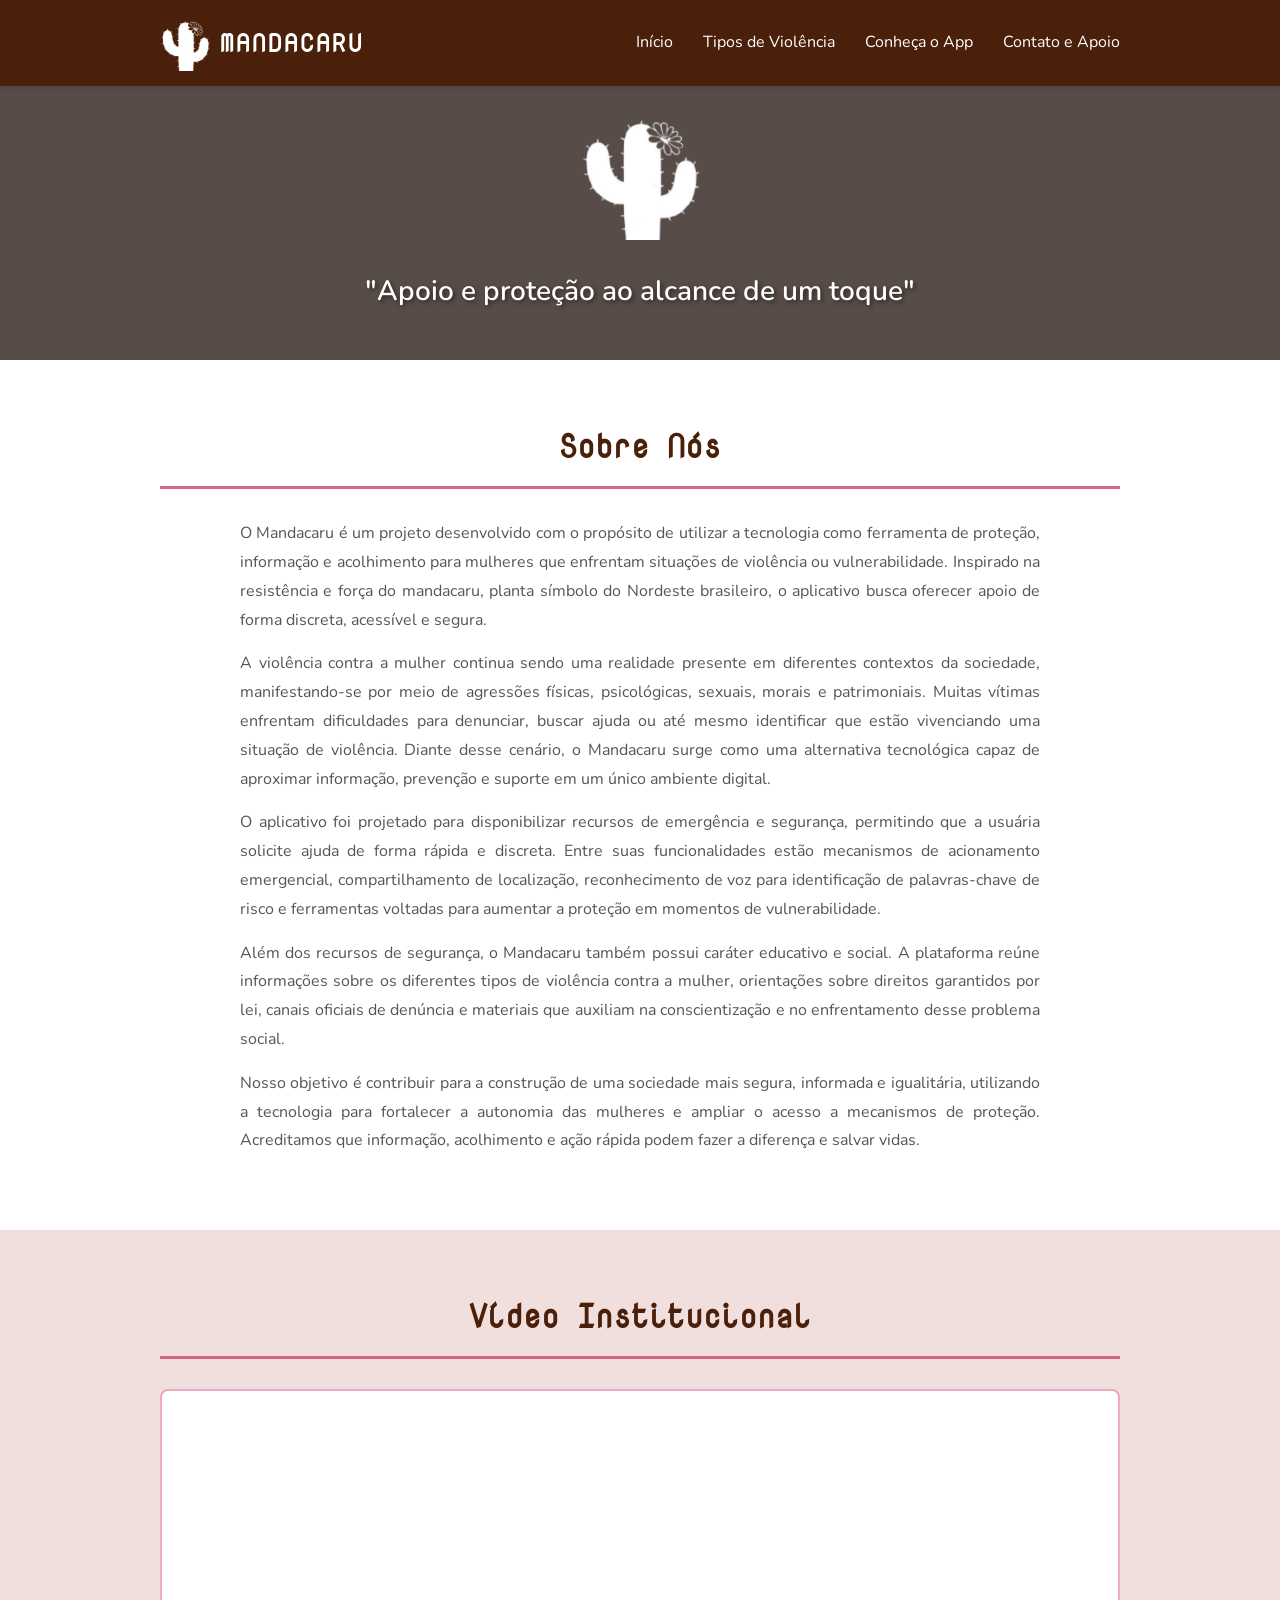
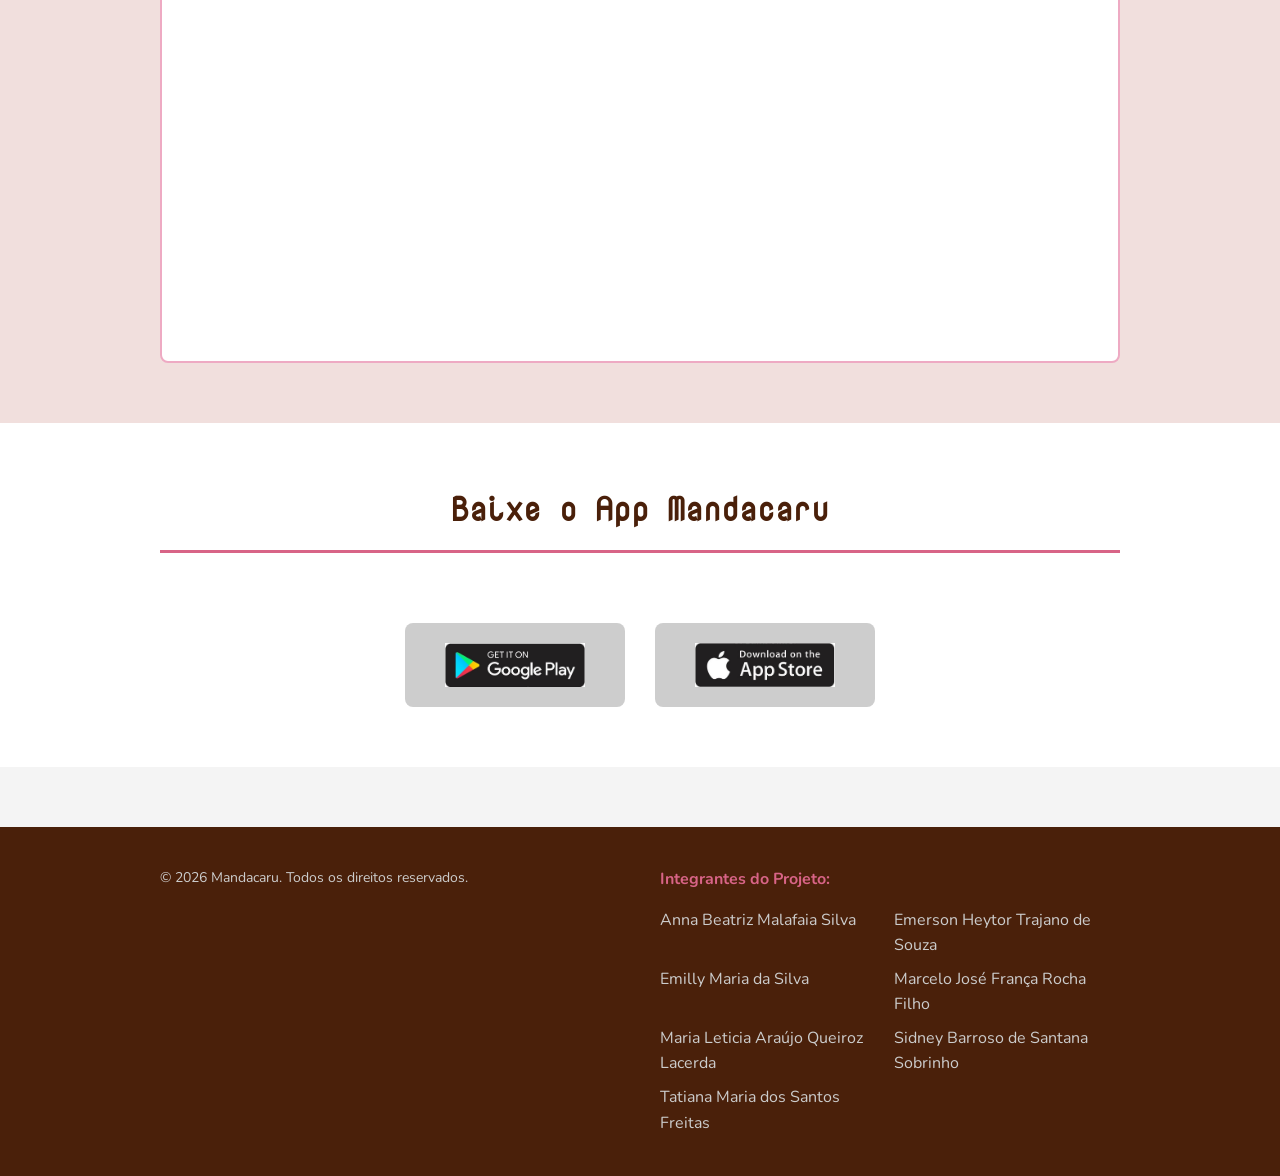
==== index.html @ ad66a583 "Add files via upload" ====
<!DOCTYPE html>
<html lang="pt-BR">
<head>
    <meta charset="UTF-8">
    <meta name="viewport" content="width=device-width, initial-scale=1.0">
    <title>Mandacaru - Apoio e Proteção para Mulheres</title>
    <link rel="stylesheet" href="style.css">
    <link rel="preconnect" href="https://fonts.googleapis.com">
    <link rel="preconnect" href="https://fonts.gstatic.com" crossorigin>
    <link href="https://fonts.googleapis.com/css2?family=Nova+Mono&family=Nunito:wght@300;400;600;700&display=swap" rel="stylesheet">
</head>
<body>
    <header class="cabecalho">
        <div class="container-cabecalho">
            <div class="logo-area">
                <img src="img/logo-mandacaru-branco.png" alt="Logo Mandacaru" class="logo-imagem">
                <h1 class="nome-projeto">Mandacaru</h1>
            </div>
            <nav class="menu-navegacao">
                <ul class="lista-menu">
                    <li><a href="index.html" class="link-menu">Início</a></li>
                    <li><a href="tipos-violencia.html" class="link-menu">Tipos de Violência</a></li>
                    <li><a href="conheca-app.html" class="link-menu">Conheça o App</a></li>
                    <li><a href="contato.html" class="link-menu">Contato e Apoio</a></li>
                </ul>
            </nav>
        </div>
    </header>

    <section class="banner" id="inicio">
        <div class="camada-escura"></div>
        <div class="conteudo-banner">
            <img src="img/logo-mandacaru-branco.png" alt="Logo Mandacaru" class="logo-banner">
            <h2 class="slogan">"Apoio e proteção ao alcance de um toque"</h2>
        </div>
    </section>

    <section class="sobre-nos" id="sobre">
        <div class="container">
            <h2 class="titulo-secao">Sobre Nós</h2>
            <div class="conteudo-sobre">
                <p>O Mandacaru é um projeto desenvolvido com o propósito de utilizar a tecnologia como ferramenta de proteção, informação e acolhimento para mulheres que enfrentam situações de violência ou vulnerabilidade. Inspirado na resistência e força do mandacaru, planta símbolo do Nordeste brasileiro, o aplicativo busca oferecer apoio de forma discreta, acessível e segura.</p>
                <p>A violência contra a mulher continua sendo uma realidade presente em diferentes contextos da sociedade, manifestando-se por meio de agressões físicas, psicológicas, sexuais, morais e patrimoniais. Muitas vítimas enfrentam dificuldades para denunciar, buscar ajuda ou até mesmo identificar que estão vivenciando uma situação de violência. Diante desse cenário, o Mandacaru surge como uma alternativa tecnológica capaz de aproximar informação, prevenção e suporte em um único ambiente digital.</p>
                <p>O aplicativo foi projetado para disponibilizar recursos de emergência e segurança, permitindo que a usuária solicite ajuda de forma rápida e discreta. Entre suas funcionalidades estão mecanismos de acionamento emergencial, compartilhamento de localização, reconhecimento de voz para identificação de palavras-chave de risco e ferramentas voltadas para aumentar a proteção em momentos de vulnerabilidade.</p>
                <p>Além dos recursos de segurança, o Mandacaru também possui caráter educativo e social. A plataforma reúne informações sobre os diferentes tipos de violência contra a mulher, orientações sobre direitos garantidos por lei, canais oficiais de denúncia e materiais que auxiliam na conscientização e no enfrentamento desse problema social.</p>
                <p>Nosso objetivo é contribuir para a construção de uma sociedade mais segura, informada e igualitária, utilizando a tecnologia para fortalecer a autonomia das mulheres e ampliar o acesso a mecanismos de proteção. Acreditamos que informação, acolhimento e ação rápida podem fazer a diferença e salvar vidas.</p>
            </div>
        </div>
    </section>

    <section class="secao-video" id="video">
        <div class="container">
            <h2 class="titulo-secao">Vídeo Institucional</h2>
            <div class="area-video">
                <iframe
                    width="100%"
                    height="450"
                    src="https://www.youtube.com/embed/T7Qa1nGth60"
                    title="Vídeo Institucional Mandacaru"
                    frameborder="0"
                    allow="accelerometer; autoplay; clipboard-write; encrypted-media; gyroscope; picture-in-picture"
                    allowfullscreen>
                </iframe>
            </div>
        </div>
    </section>

    <section class="secao-download" id="download">
        <div class="container">
            <h2 class="titulo-secao">Baixe o App Mandacaru</h2>
            <div class="botoes-download">
                <button class="botao-download botao-play-store">
                    <img class="icone-app" src="img/play-store.jpg">
                </button>
                <button class="botao-download botao-app-store">
                    <img class="icone-app" src="img/app-store.jpg">
                </button>
            </div>
        </div>
    </section>


    <footer class="rodape" id="contato">
        <div class="container-rodape">
            <div class="info-copyright">
                <p>&copy; 2026 Mandacaru. Todos os direitos reservados.</p>
            </div>
            <div class="integrantes">
                <h3>Integrantes do Projeto:</h3>
                <ul class="lista-integrantes">
                    <li>Anna Beatriz Malafaia Silva</li>
                    <li>Emerson Heytor Trajano de Souza</li>
                    <li>Emilly Maria da Silva</li>
                    <li>Marcelo José França Rocha Filho</li>
                    <li>Maria Leticia Araújo Queiroz Lacerda</li>
                    <li>Sidney Barroso de Santana Sobrinho</li>
                    <li>Tatiana Maria dos Santos Freitas</li>
                </ul>
            </div>
        </div>
    </footer>

</body>
</html>
---- style.css ----
/* 1. VARIÁVEIS E RESET */

:root {
    /* Paleta de cores simplificada */
    --cor-escura: #4A200A;
    --cor-rosa: #D86487;
    --cor-rosa-clara: #EEAAC3;
    --cor-fundo-claro: #F1DFDD;
    --cor-roxa: #76172C;
    
    /* Fontes */
    --fonte-titulo: 'Nova Mono', monospace;
    --fonte-texto: 'Nunito', sans-serif;
}

* {
    margin: 0;
    padding: 0;
    box-sizing: border-box;
}

body {
    font-family: var(--fonte-texto);
    line-height: 1.6;
    color: #333;
    background-color: #f4f4f4;
}

.container {
    max-width: 1000px;
    margin: 0 auto;
    padding: 0 20px;
}

/* 2. CABEÇALHO */

.cabecalho {
    background-color: var(--cor-escura);
    padding: 15px 0;
    position: fixed;
    width: 100%;
    top: 0;
    z-index: 100;
    box-shadow: 0 2px 5px rgba(0, 0, 0, 0.1);
}

.container-cabecalho {
    max-width: 1000px;
    margin: 0 auto;
    padding: 0 20px;
    display: flex;
    justify-content: space-between;
    align-items: center;
    flex-wrap: wrap;
    gap: 15px;
}

.logo-area {
    display: flex;
    align-items: center;
    gap: 10px;
}

.logo-imagem {
    width: 50px;
    height: auto;
}

.nome-projeto {
    color: #fff;
    font-size: 24px;
    font-family: var(--fonte-titulo);
    text-transform: uppercase;
    letter-spacing: 3px;
}

.menu-navegacao {
    flex: 1;
    min-width: 300px;
}

.lista-menu {
    list-style: none;
    display: flex;
    gap: 30px;
    flex-wrap: wrap;
    justify-content: flex-end;
}

.link-menu {
    color: #fff;
    text-decoration: none;
    font-size: 16px;
    transition: 0.3s ease;
    border-bottom: 2px solid transparent;
    padding-bottom: 5px;
}

.link-menu:hover {
    color: var(--cor-rosa);
    border-bottom: 2px solid var(--cor-rosa);
}

/* 3. BANNERS */

.banner{
    margin-top: 60px;
    background: url('img/banner-mandacaru2.png');
    background-size: cover;
    background-position: center;
    display: flex;
    align-items: center;
    justify-content: center;
    position: relative;
    height: 300px;
}

.camada-escura {
    position: absolute;
    top: 0;
    left: 0;
    width: 100%;
    height: 100%;
    background-color: rgba(26, 9, 3, 0.712);
}

.conteudo-banner {
    position: relative;
    z-index: 2;
    text-align: center;
    color: #fff;
}

.logo-banner {
    width: 120px;
    margin-bottom: 20px;
}

.slogan {
    font-size: 28px;
    font-weight: 600;
    font-family: var(--fonte-texto);
    text-shadow: 2px 2px 4px rgba(0, 0, 0, 0.5);
}

/* 4. SEÇÕES GERAIS */

.sobre-nos,
.secao-o-que-eh,
.secao-download,
.secao-demonstracao,
.secao-comparacao {
    background-color: #fff;
    padding: 60px 20px;
}

.secao-video,
.secao-funcionalidades {
    background-color: var(--cor-fundo-claro);
    padding: 60px 20px;
}

.secao-cards {
    background-color: #fff;
    padding: 60px 20px;
}

.secao-saiba-mais {
    background-color: var(--cor-fundo-claro);
    padding: 60px 20px;
}

.secao-impacto-final {
    background: linear-gradient(135deg, var(--cor-escura) 0%, var(--cor-roxa) 100%);
    padding: 60px 20px;
}


.titulo-secao,
.titulo-secao-conheca,
.secao-saiba-mais h2 {
    color: var(--cor-escura);
    font-size: 32px;
    text-align: center;
    margin-bottom: 30px;
    font-family: var(--fonte-titulo);
}

.secao-titulo h1 {
    font-size: 48px;
    margin-bottom: 15px;
    text-align: center;
    font-family: var(--fonte-titulo);
    color: var(--cor-fundo-claro);
}

.secao-titulo {
    background: linear-gradient(135deg, var(--cor-escura) 0%, var(--cor-roxa) 100%);
    color: #fff;
    padding: 140px 20px 60px 20px;
    text-align: center;
}

.secao-titulo p {
    font-size: 18px;
    opacity: 0.9;
}

.titulo-secao {
    border-bottom: 3px solid var(--cor-rosa);
    padding-bottom: 15px;
    display: inline-block;
    width: 100%;
}


.conteudo-sobre,
.conteudo-o-que-eh {
    max-width: 800px;
    margin: 0 auto;
}

.conteudo-sobre p,
.texto-descritivo {
    color: #555;
    margin-bottom: 15px;
    text-align: justify;
    font-size: 16px;
    line-height: 1.8;
}

.area-video {
    background-color: #fff;
    border: 2px solid var(--cor-rosa-clara);
    border-radius: 8px;
    padding: 60px 20px;
    text-align: center;
    min-height: 300px;
    display: flex;
    align-items: center;
    justify-content: center;
}

.area-video p {
    color: var(--cor-escura);
    font-size: 18px;
    font-weight: bold;
}

/* 5. CARDS */
.grid-cards,
.grid-funcionalidades {
    display: grid;
    grid-template-columns: repeat(auto-fit, minmax(280px, 1fr));
    gap: 30px;
    margin-top: 40px;
}

.card {
    background-color: #fff;
    border-radius: 12px;
    box-shadow: 0 2px 8px rgba(0, 0, 0, 0.1);
    transition: transform 0.3s ease, box-shadow 0.3s ease;
    cursor: pointer;
    overflow: hidden;
    position: relative;
}

.card-funcionalidade {
    background-color: #fff;
    border-radius: 12px;
    box-shadow: 0 2px 8px rgba(0, 0, 0, 0.1);
    padding: 30px 20px;
    text-align: center;
}

.card:hover {
    transform: translateY(-8px);
    box-shadow: 0 8px 16px rgba(0, 0, 0, 0.15);
}

.card-imagem-container {
    position: relative;
    width: 100%;
    height: 200px;
    overflow: hidden;
    background-color: var(--cor-fundo-claro);
}

.card-imagem {
    width: 100%;
    height: 100%;
    object-fit: cover;
    transition: filter 0.3s ease;
}

.card-overlay {
    position: absolute;
    top: 0;
    left: 0;
    width: 100%;
    height: 100%;
    background-color: rgba(74, 32, 10, 0.6);
    opacity: 0;
    transition: opacity 0.3s ease;
    display: flex;
    align-items: center;
    justify-content: center;
}

.card-descricao {
    color: #fff;
    font-size: 14px;
    padding: 15px;
    text-align: center;
    opacity: 0;
    transition: opacity 0.3s ease;
}

.card:hover .card-overlay,
.card:hover .card-descricao {
    opacity: 1;
}

.card:hover .card-imagem {
    filter: brightness(0.5);
}

.card-conteudo {
    padding: 20px;
    background-color: #fff;
}

.card-titulo,
.titulo-funcionalidade,
.titulo-etapa {
    color: var(--cor-escura);
    font-size: 20px;
    font-weight: 700;
    margin: 0 0 15px 0;
    font-family: var(--fonte-titulo);
}

.titulo-funcionalidade {
    font-size: 18px;
}

.icone-funcionalidade {
    font-size: 48px;
    margin-bottom: 15px;
}

.descricao-funcionalidade {
    color: #666;
    font-size: 14px;
    line-height: 1.6;
}

/* 6. TABELAS */

.tabela-comparativa-wrapper {
    margin-top: 40px;
    overflow-x: auto;
}

.tabela-comparativa {
    width: 100%;
    border-collapse: collapse;
    background-color: #fff;
    box-shadow: 0 2px 8px rgba(0, 0, 0, 0.1);
    border-radius: 8px;
    overflow: hidden;
}

.tabela-comparativa thead {
    background-color: var(--cor-escura);
    color: #fff;
}

.tabela-comparativa th {
    padding: 15px;
    text-align: center;
    font-weight: 700;
    color: #fff;
}

.tabela-comparativa tbody tr {
    border-bottom: 1px solid var(--cor-rosa-clara);
}


.tabela-comparativa td {
    padding: 15px;
    text-align: center;
}

.coluna-recurso,
.recurso-nome {
    text-align: left;
    color: var(--cor-escura);
    font-weight: 600;
}

.coluna-versao {
    width: 25%;
    color: var(--cor-escura);
    font-weight: 700;
}

.recurso-check {
    color: #27ae60;
    font-weight: bold;
    font-size: 18px;
}

.recurso-x {
    color: #e74c3c;
    font-weight: bold;
    font-size: 18px;
}

/* 7. COMPONENTES ESPECIAIS */
.secao-telas-app {
    background-color: var(--cor-fundo-claro);
    padding: 60px 20px;
}


.bloco-tela {
    display: flex;
    align-items: center;
    justify-content: space-between;
    gap: 40px;
    margin-bottom: 50px;
    background-color: #fff;
    border-radius: 12px;
    overflow: hidden;
    box-shadow: 0 4px 12px rgba(0, 0, 0, 0.1);
    padding: 40px;
}


.bloco-tela-imagem-esquerda {
    flex-direction: row;
}


.bloco-tela-imagem-direita {
    flex-direction: row-reverse;
}


.bloco-tela-imagem {
    flex: 1;
    min-width: 200px;
    display: flex;
    justify-content: center;
    align-items: center;
}

.imagem-tela {
    max-width: 50%;
    height: auto;
    border-radius: 8px;
    box-shadow: 0 2px 8px rgba(0, 0, 0, 0.15);
}


.bloco-tela-conteudo {
    flex: 1;
    min-width: 250px;
}


.titulo-bloco-tela {
    color: var(--cor-escura);
    font-size: 28px;
    font-weight: 700;
    margin-bottom: 15px;
    font-family: var(--fonte-titulo);
}

.texto-bloco-tela {
    color: #555;
    font-size: 16px;
    line-height: 1.8;
    text-align: justify;
    font-family: var(--fonte-texto);
}


.links-externos {
    display: flex;
    flex-wrap: wrap;
    justify-content: center;
    gap: 25px;
    max-width: 900px;
    margin: 0 auto;
}

.link-btn {
    width: 250px;
    background-color: var(--cor-rosa);
    color: white;
    text-decoration: none;
    padding: 20px;
    border-radius: 12px;
    text-align: center;
    font-family: var(--fonte-texto);
    font-weight: bold;
    box-shadow: 0 3px 8px rgba(0, 0, 0, 0.15);
    transition: 0.3s;
}

.link-btn:hover {
    background-color: var(--cor-roxa);
    transform: translateY(-5px);
}


.conteudo-impacto {
    max-width: 700px;
    margin: 0 auto;
    text-align: center;
}

.texto-impacto {
    color: #fff;
    font-size: 18px;
    line-height: 1.8;
    margin-bottom: 30px;
}

.botao-impacto {
    display: inline-block;
    padding: 15px 40px;
    background-color: var(--cor-rosa);
    color: #fff;
    text-decoration: none;
    border-radius: 8px;
    font-weight: 600;
    transition: 0.3s;
}

.botao-impacto:hover {
    background-color: var(--cor-roxa);
    transform: translateY(-3px);
}


.botoes-download {
    display: flex;
    gap: 30px;
    justify-content: center;
    flex-wrap: wrap;
    margin-top: 40px;
}

.botao-download {
    padding: 20px 40px;
    font-size: 18px;
    border: none;
    border-radius: 8px;
    cursor: pointer;
    display: flex;
    flex-direction: column;
    align-items: center;
    gap: 10px;
    transition: 0.3s;
    color: #fff;
    font-weight: bold;
    background-color: rgba(0, 0, 0, 0.196);
}

.botao-download:hover {
    transform: translateY(-5px);
    box-shadow: 0 8px 15px rgba(0, 0, 0, 0.2);
    background-color: var(--cor-rosa);
}

.icone-app {
    width: 140px;
    height: auto;
    display: block;
}

/* 8. COMPONENTES ESPECIAIS (FORMULÁRIO E CANAIS) */
.secao-formulario {
    background-color: var(--cor-fundo-claro);
    padding: 60px 20px;
}

.formulario-contato {
    max-width: 600px;
    margin: 40px auto 0;
    background-color: #fff;
    padding: 40px;
    border-radius: 12px;
    box-shadow: 0 2px 8px rgba(0, 0, 0, 0.1);
}

.grupo-form {
    margin-bottom: 25px;
    display: flex;
    flex-direction: column;
}

.label-form {
    color: var(--cor-escura);
    font-weight: 600;
    margin-bottom: 8px;
    font-size: 14px;
    font-family: var(--fonte-texto);
}

.campo-input {
    padding: 12px 15px;
    border: 2px solid var(--cor-rosa-clara);
    border-radius: 8px;
    font-family: var(--fonte-texto);
    font-size: 14px;
    color: #333;
    transition: border-color 0.3s ease;
}

.campo-input:focus {
    outline: none;
    border-color: var(--cor-rosa);
    background-color: #fafafa;
}

.campo-textarea {
    padding: 12px 15px;
    border: 2px solid var(--cor-rosa-clara);
    border-radius: 8px;
    font-family: var(--fonte-texto);
    font-size: 14px;
    color: #333;
    resize: vertical;
    transition: border-color 0.3s ease;
}

.campo-textarea:focus {
    outline: none;
    border-color: var(--cor-rosa);
    background-color: #fafafa;
}

.botao-enviar {
    width: 100%;
    padding: 15px;
    background-color: var(--cor-rosa);
    color: #fff;
    border: none;
    border-radius: 8px;
    font-size: 16px;
    font-weight: 700;
    cursor: pointer;
    font-family: var(--fonte-texto);
    transition: background-color 0.3s ease;
}

.botao-enviar:hover {
    background-color: var(--cor-roxa);
}

.secao-apoiar {
    background-color: #fff;
    padding: 60px 20px;
}

.conteudo-apoiar {
    max-width: 700px;
    margin: 0 auto;
    text-align: center;
}

.texto-apoiar {
    color: #555;
    font-size: 16px;
    line-height: 1.8;
    margin: 25px 0 35px;
    font-family: var(--fonte-texto);
}

.botao-compartilhar {
    display: inline-block;
    padding: 15px 40px;
    background-color: var(--cor-rosa);
    color: #fff;
    text-decoration: none;
    border-radius: 8px;
    font-weight: 600;
    border: none;
    cursor: pointer;
    font-family: var(--fonte-texto);
    font-size: 16px;
    transition: background-color 0.3s ease;
}

.botao-compartilhar:hover {
    background-color: var(--cor-roxa);
}

.secao-canais {
    background-color: var(--cor-fundo-claro);
    padding: 60px 20px;
}

.grid-canais {
    display: grid;
    grid-template-columns: repeat(auto-fit, minmax(280px, 1fr));
    gap: 30px;
    margin-top: 40px;
}

.card-canal {
    background-color: #fff;
    border-radius: 12px;
    padding: 30px;
    text-align: center;
    box-shadow: 0 2px 8px rgba(0, 0, 0, 0.1);
    transition: transform 0.3s ease, box-shadow 0.3s ease;
}

.card-canal:hover {
    transform: translateY(-8px);
    box-shadow: 0 8px 16px rgba(0, 0, 0, 0.15);
}

.icone-canal {
    font-size: 48px;
    margin-bottom: 15px;
}

.titulo-canal {
    color: var(--cor-escura);
    font-size: 18px;
    font-weight: 700;
    margin-bottom: 12px;
    font-family: var(--fonte-titulo);
}

.texto-canal {
    color: #666;
    font-size: 14px;
    line-height: 1.6;
    margin-bottom: 20px;
    font-family: var(--fonte-texto);
}

.link-canal {
    display: inline-block;
    color: var(--cor-rosa);
    text-decoration: none;
    font-weight: 600;
    font-family: var(--fonte-texto);
    border-bottom: 2px solid var(--cor-rosa);
    padding-bottom: 2px;
    transition: color 0.3s ease;
}

.link-canal:hover {
    color: var(--cor-roxa);
    border-bottom-color: var(--cor-roxa);
}

/* 9. RODAPÉ */

.rodape {
    background-color: var(--cor-escura);
    color: #fff;
    padding: 40px 0;
    margin-top: 60px;
}

.container-rodape {
    max-width: 1000px;
    margin: 0 auto;
    padding: 0 20px;
    display: flex;
    justify-content: space-between;
    align-items: flex-start;
    flex-wrap: wrap;
    gap: 40px;
}

.info-copyright {
    flex: 1;
    min-width: 200px;
}

.info-copyright p {
    font-size: 14px;
    color: #ccc;
}

.integrantes {
    flex: 1;
    min-width: 300px;
}

.integrantes h3 {
    color: var(--cor-rosa);
    margin-bottom: 15px;
    font-size: 16px;
}

.lista-integrantes {
    list-style: none;
    display: grid;
    grid-template-columns: 1fr 1fr;
    gap: 8px;
}

.lista-integrantes li {
    color: #ccc;
    font-si
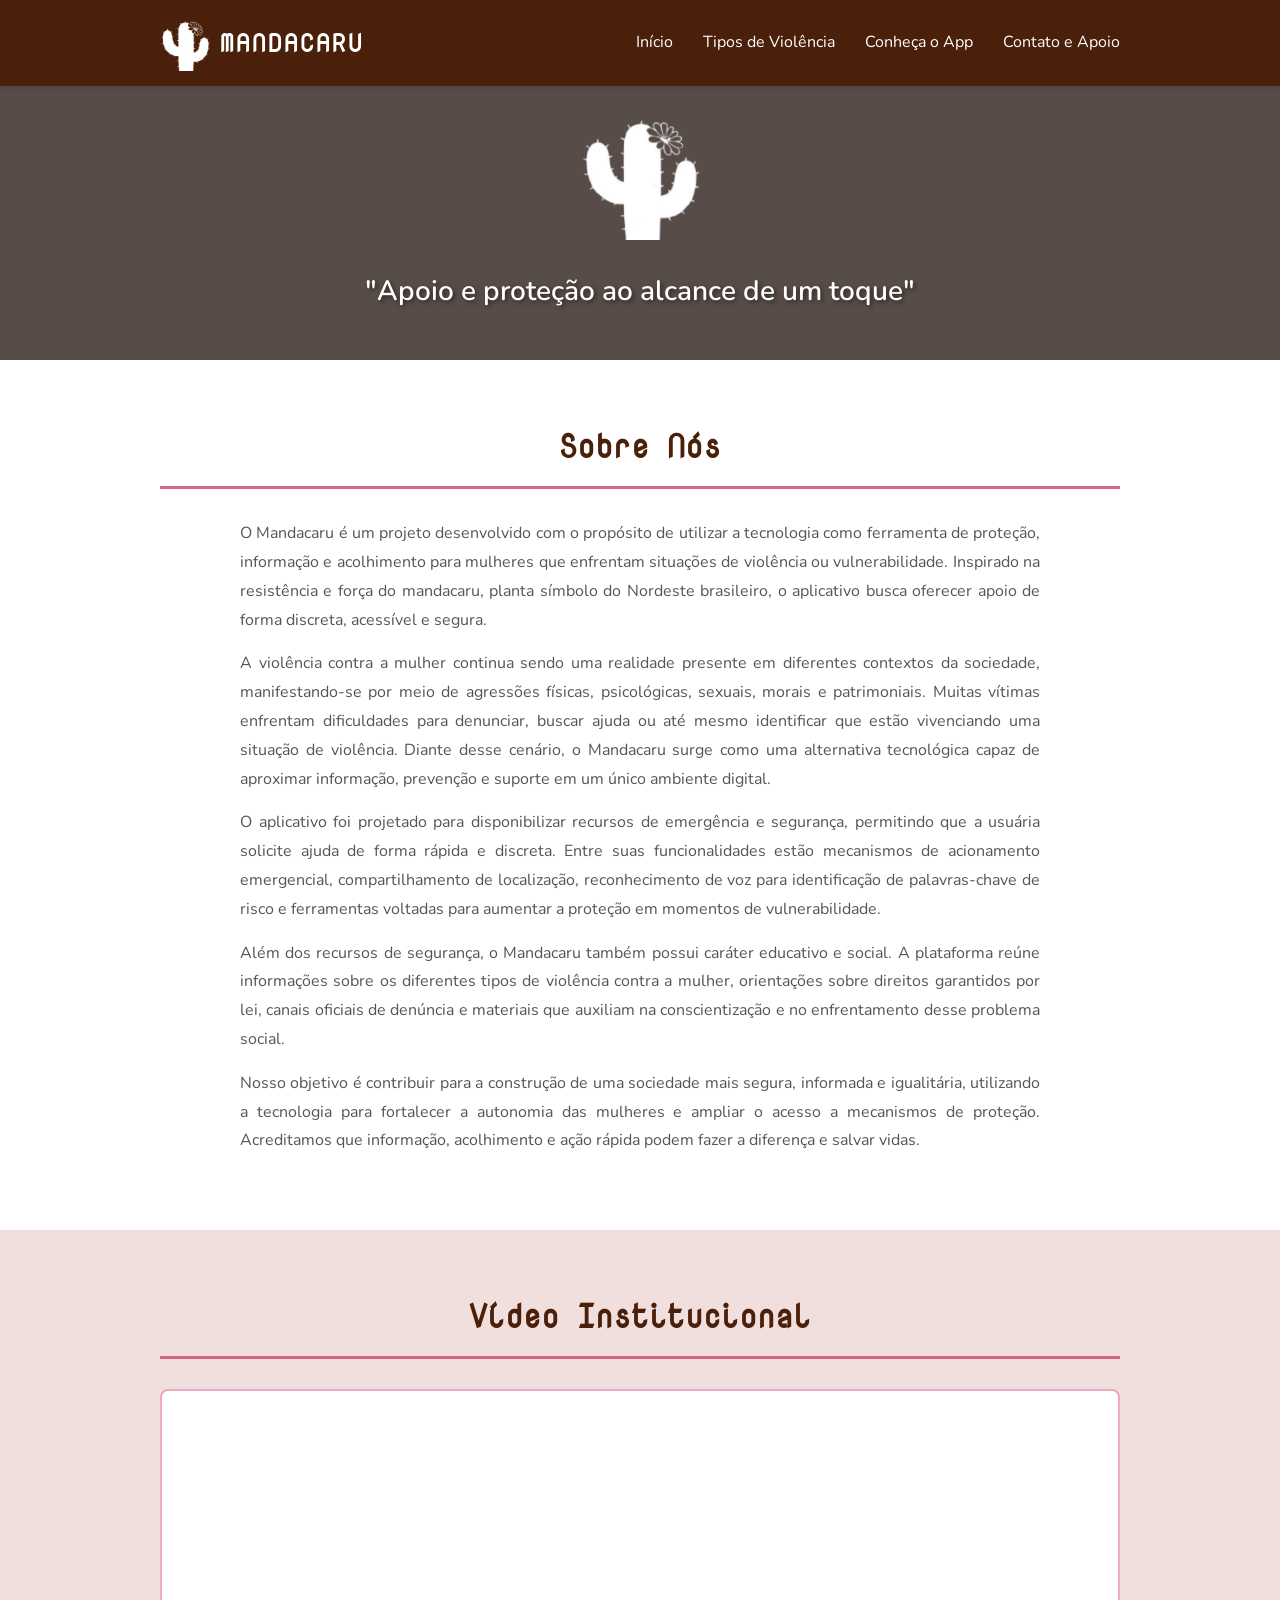
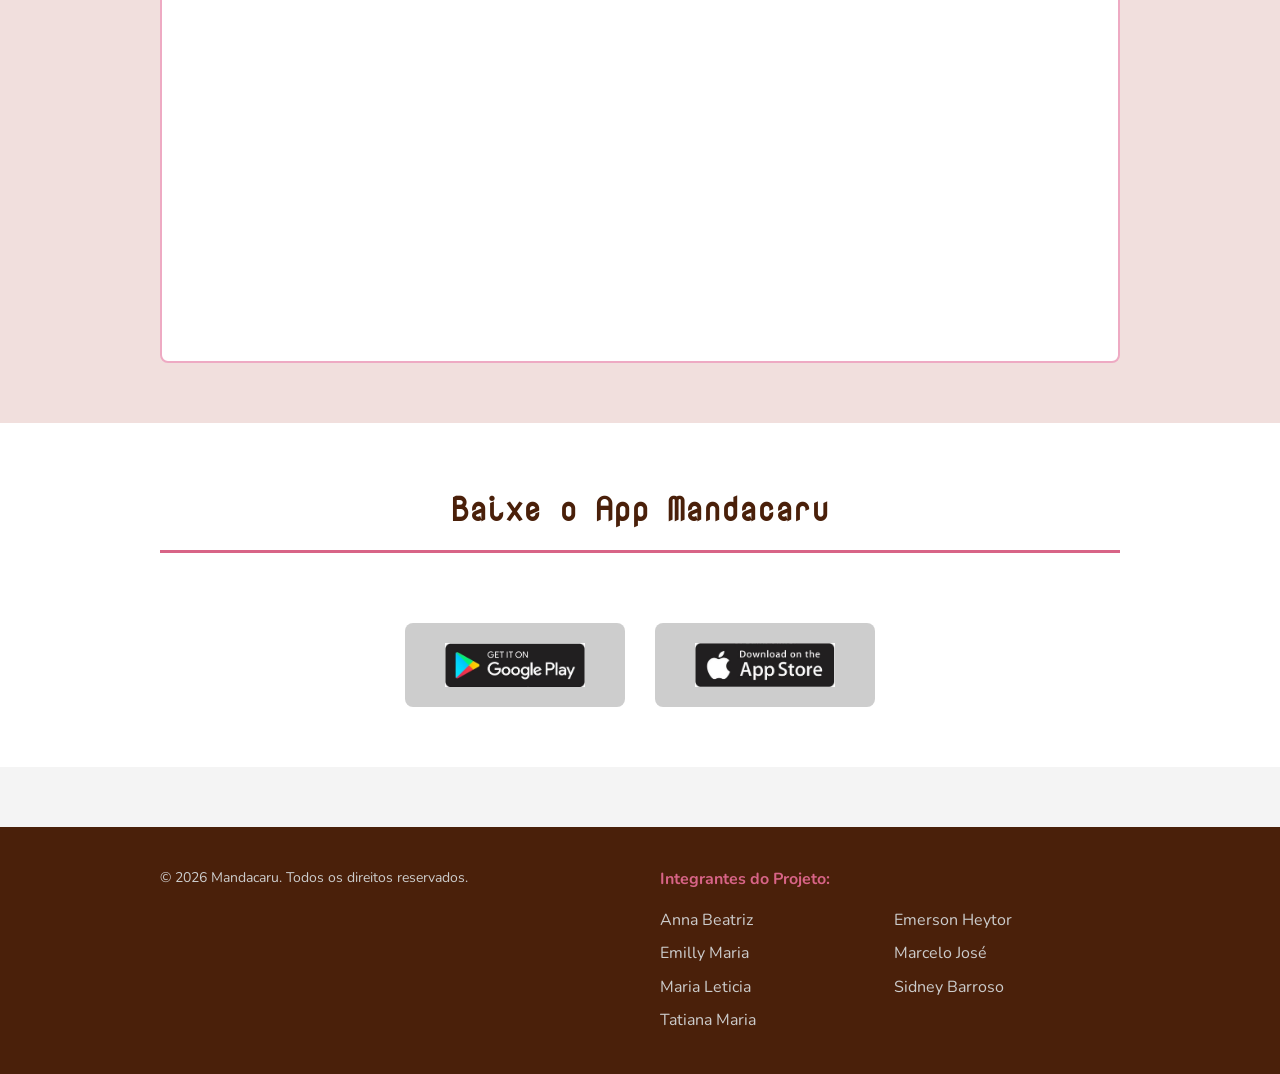
==== commit 5cbfe52e: "Fix HTML encoding issues in index.html" ====
--- a/index.html
+++ b/index.html
@@ -88,13 +88,13 @@
             <div class="integrantes">
                 <h3>Integrantes do Projeto:</h3>
                 <ul class="lista-integrantes">
-                    <li>Anna Beatriz Malafaia Silva</li>
-                    <li>Emerson Heytor Trajano de Souza</li>
-                    <li>Emilly Maria da Silva</li>
-                    <li>Marcelo José França Rocha Filho</li>
-                    <li>Maria Leticia Araújo Queiroz Lacerda</li>
-                    <li>Sidney Barroso de Santana Sobrinho</li>
-                    <li>Tatiana Maria dos Santos Freitas</li>
+                    <li>Anna Beatriz <!--Malafaia Silva RA:00000866949 --> </li>
+                    <li>Emerson Heytor  <!-- Trajano de Souza RA:00000866942 --></li>
+                    <li>Emilly Maria <!-- da Silva RA:00000866946 --></li>
+                    <li>Marcelo José  <!--França Rocha Filho RA:00000866950 --></li>
+                    <li>Maria Leticia <!--Araújo Queiroz Lacerda RA:00000866948 --></li>
+                    <li>Sidney Barroso  <!--de Santana Sobrinho RA:00000866940 --></li>
+                    <li>Tatiana Maria  <!--dos Santos Freitas RA:00000866555 --></li>
                 </ul>
             </div>
         </div>
